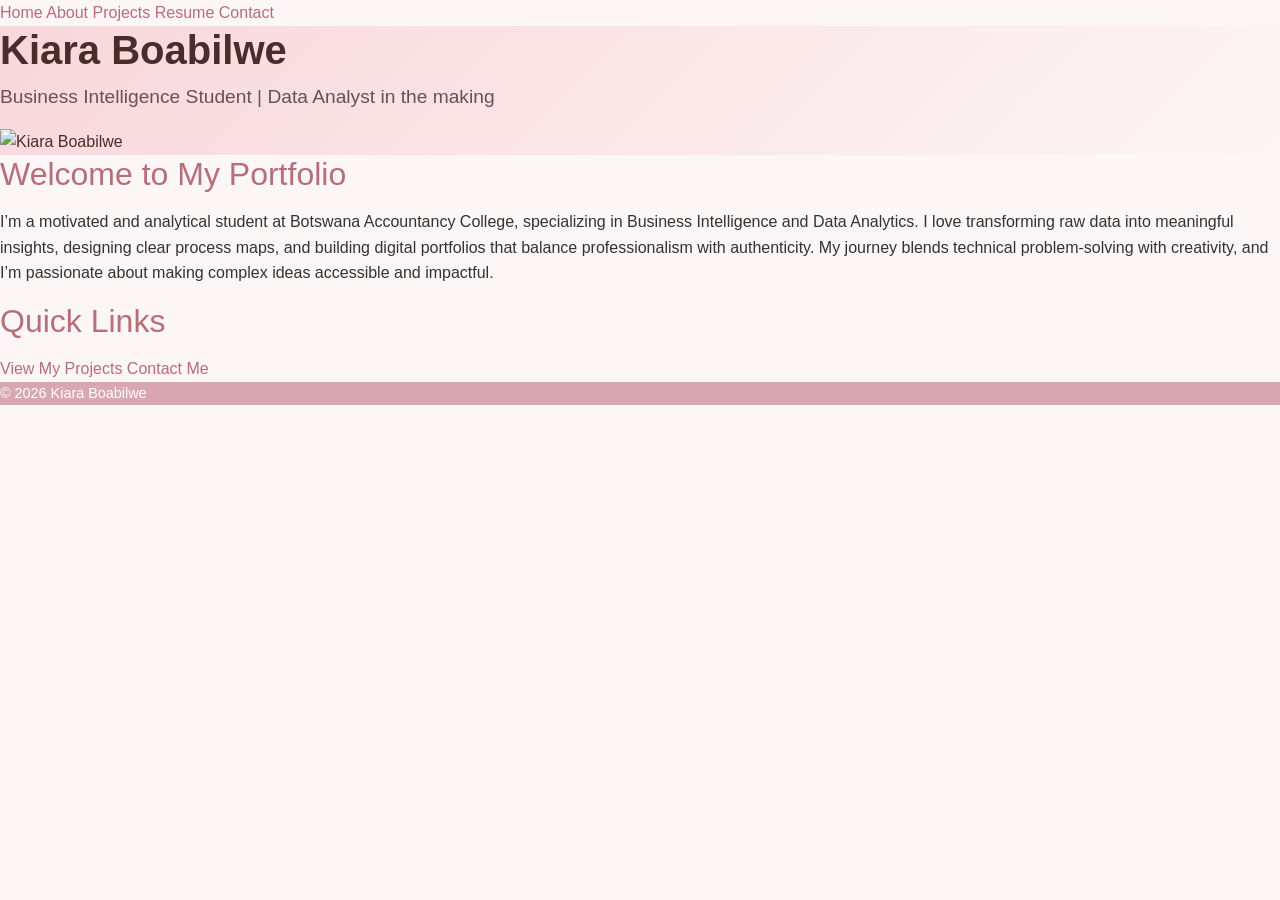
==== index.html @ 35b74cc0 "Update all" ====
<!DOCTYPE html>
<html lang="en">
<head>

  <meta charset="UTF-8">
  <meta name="viewport" content="width=device-width, initial-scale=1.0">
  <title>Kiara Boabilwe | Home</title>
  <link href="https://cdn.jsdelivr.net/npm/bootstrap@5.3.0/dist/css/bootstrap.min.css" rel="stylesheet">
  <link rel="stylesheet" href="styles.css">

</head>
<body>
    <nav>
        <a href="index.html">Home</a>
        <a href="about.html">About</a>
        <a href="projects.html">Projects</a>
        <a href="resume.html">Resume</a>
        <a href="contact.html">Contact</a>
    </nav>
    <header>
    <h1>Kiara Boabilwe</h1>
    <p>Business Intelligence Student | Data Analyst in the making</p>
    <img src="c:\Users\USER\Downloads\IMG-20250920-WA0191.jpg" alt="Kiara Boabilwe" width="200">
</header>

<main>
    <section>
        <h2>Welcome to My Portfolio</h2>
        <p>
            I’m a motivated and analytical student at Botswana Accountancy College, specializing in Business Intelligence and Data Analytics. 
            I love transforming raw data into meaningful insights, designing clear process maps, and building digital portfolios that balance professionalism with authenticity. 
            My journey blends technical problem‑solving with creativity, and I’m passionate about making complex ideas accessible and impactful.
        </p>
    </section>
    
    <section>
        <h2>Quick Links</h2>
        <a href="projects.html">View My Projects</a>
        <a href="contact.html">Contact Me</a>
    </section>
</main>

<footer>
    <p>&copy; 2026 Kiara Boabilwe</p>
</footer>
---- styles.css ----
/* General body styling */
body {
  font-family: 'Segoe UI', Arial, sans-serif;
  background-color: #fdf6f6; /* soft pink-beige background */
  color: #333;
  line-height: 1.6;
}

/* Navbar */
.navbar {
  background-color: #d8a7b1; /* muted pink */
}
.navbar-brand, .nav-link {
  color: #fff !important;
  font-weight: 500;
}
.nav-link:hover {
  color: #ffe6eb !important; /* lighter pink hover */
}

/* Hero / Header */
header {
  background: linear-gradient(135deg, #f8d7da, #fdf6f6);
  color: #4a2c2a;
}
header h1 {
  font-size: 2.5rem;
  font-weight: bold;
}
header p {
  font-size: 1.2rem;
  color: #6c4f4f;
}

/* Section headings */
h2, h4 {
  color: #b76e79; /* elegant rose tone */
  margin-bottom: 1rem;
}

/* Cards (Projects) */
.card {
  border: none;
  box-shadow: 0 4px 8px rgba(183, 110, 121, 0.2);
  transition: transform 0.2s ease;
}
.card:hover {
  transform: translateY(-5px);
}
.card-title {
  color: #b76e79;
  font-weight: bold;
}
.card-text {
  color: #444;
}

/* Buttons */
.btn-primary {
  background-color: #b76e79;
  border: none;
}
.btn-primary:hover {
  background-color: #a05c67;
}

/* Footer */
footer {
  background-color: #d8a7b1;
  color: #fff;
}
footer p {
  margin: 0;
  font-size: 0.9rem;
}

/* Contact links */
a {
  color: #b76e79;
  text-decoration: none;
}
a:hover {
  text-decoration: underline;
  color: #a05c67;
}
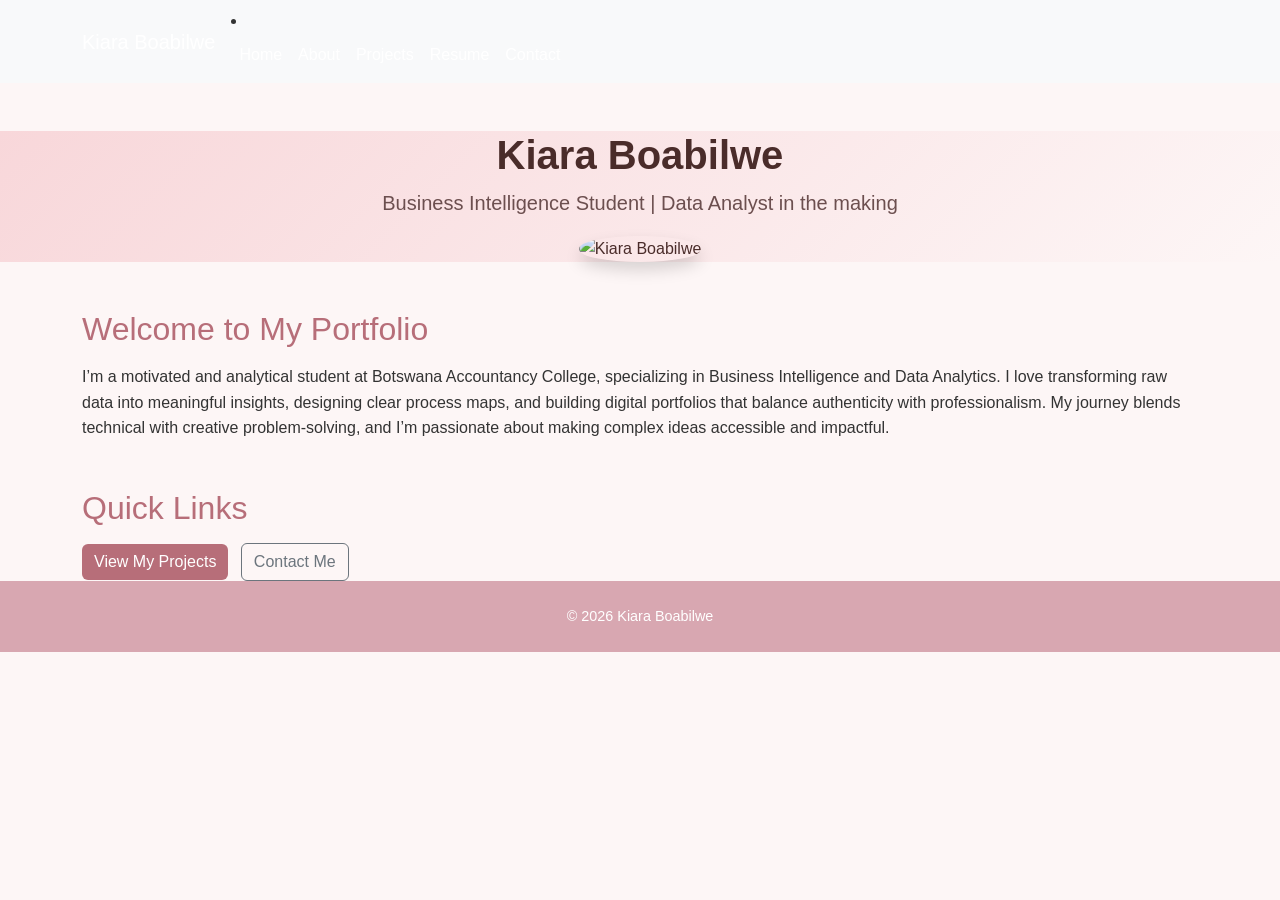
==== commit 99a8ac2d: "Update all" ====
--- a/index.html
+++ b/index.html
@@ -10,36 +10,50 @@
 
 </head>
 <body>
-    <nav>
-        <a href="index.html">Home</a>
-        <a href="about.html">About</a>
-        <a href="projects.html">Projects</a>
-        <a href="resume.html">Resume</a>
-        <a href="contact.html">Contact</a>
+    <!-- Navigation -->
+    <nav class="navbar navbar-expand-lg navbar-light bg-light">
+      <div class="container">
+        <a class="navbar-brand" href="index.html">Kiara Boabilwe</a>
+        <div class="collapse navbar-collapse">
+            <li class="nav-item">
+          <ul class="navbar-nav ms-auto"><a class="nav-link" href="index.html">Home</a></li>
+            <li class="nav-item"><a class="nav-link" href="about.html">About</a></li>
+            <li class="nav-item"><a class="nav-link" href="projects.html">Projects</a></li>
+            <li class="nav-item"><a class="nav-link" href="resume.html">Resume</a></li>
+<a class="nav-link" href="contact.html">Contact</a></li>
+          </ul>
+        </div>
+      </div>
     </nav>
-    <header>
-    <h1>Kiara Boabilwe</h1>
-    <p>Business Intelligence Student | Data Analyst in the making</p>
-    <img src="c:\Users\USER\Downloads\IMG-20250920-WA0191.jpg" alt="Kiara Boabilwe" width="200">
-</header>
 
-<main>
-    <section>
+    <!-- Header -->
+    <header class="text-center my-5">
+      <h1>Kiara Boabilwe</h1>
+      <p class="lead">Business Intelligence Student | Data Analyst in the making</p>
+      <img src="images/profile.jpg" alt="Kiara Boabilwe" class="rounded-circle shadow" width="200">
+    </header>
+
+    <!-- Main Content -->
+    <main class="container">
+      <section class="mb-5">
         <h2>Welcome to My Portfolio</h2>
         <p>
-            I’m a motivated and analytical student at Botswana Accountancy College, specializing in Business Intelligence and Data Analytics. 
-            I love transforming raw data into meaningful insights, designing clear process maps, and building digital portfolios that balance professionalism with authenticity. 
-            My journey blends technical problem‑solving with creativity, and I’m passionate about making complex ideas accessible and impactful.
+          I’m a motivated and analytical student at Botswana Accountancy College, specializing in Business Intelligence and Data Analytics. 
+          I love transforming raw data into meaningful insights, designing clear process maps, and building digital portfolios that balance authenticity with professionalism. 
+          My journey blends technical with creative problem‑solving, and I’m passionate about making complex ideas accessible and impactful.
         </p>
-    </section>
-    
-    <section>
+      </section>
+      
+      <section>
         <h2>Quick Links</h2>
-        <a href="projects.html">View My Projects</a>
-        <a href="contact.html">Contact Me</a>
-    </section>
-</main>
+        <a href="projects.html" class="btn btn-primary me-2">View My Projects</a>
+        <a href="contact.html" class="btn btn-outline-secondary">Contact Me</a>
+      </section>
+    </main>
 
-<footer>
-    <p>&copy; 2026 Kiara Boabilwe</p>
-</footer>+    <!-- Footer -->
+    <footer class="text-center py-4">
+      <p>&copy; 2026 Kiara Boabilwe</p>
+    </footer>
+</body>
+</html>
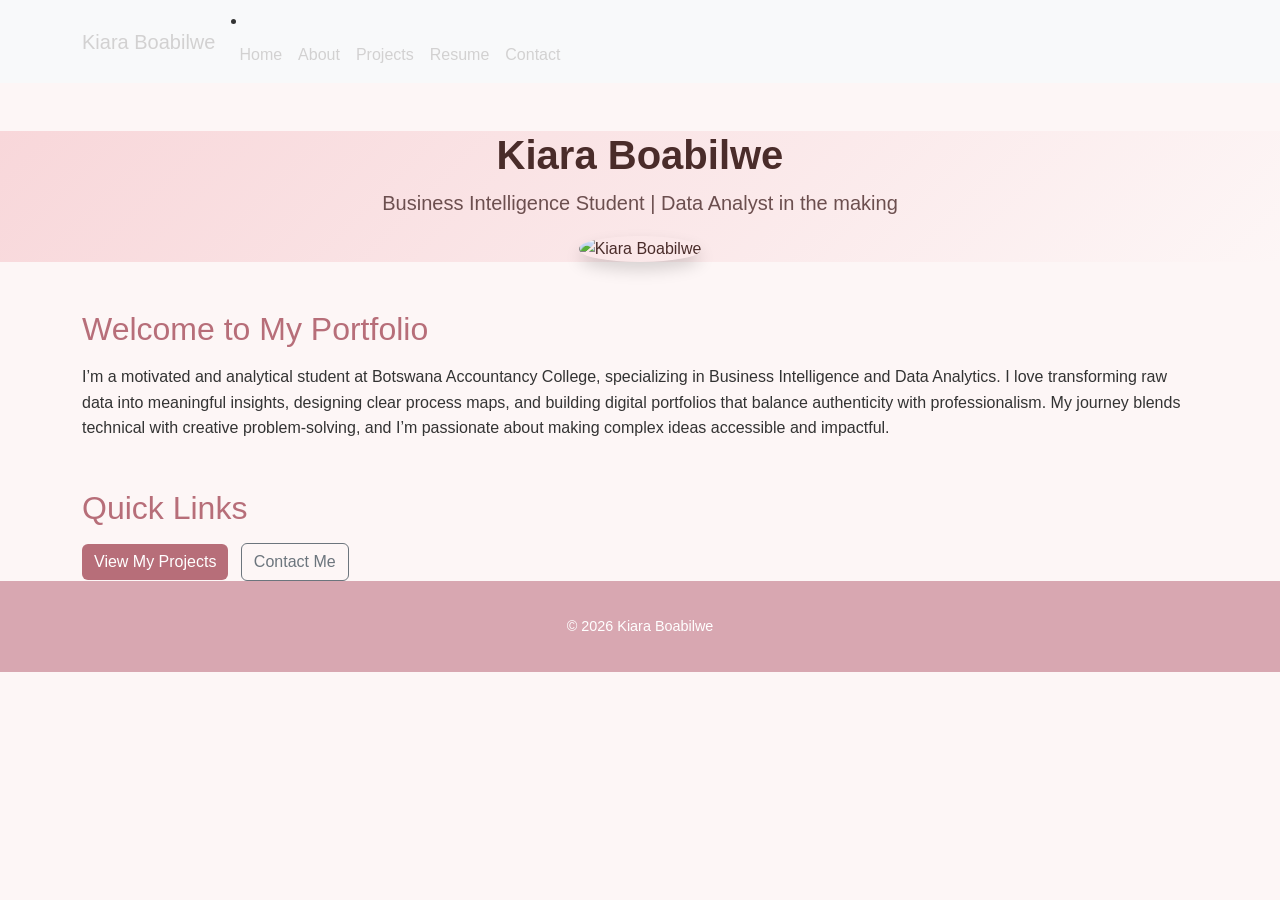
==== commit 55d2467c: "Update all" ====
--- a/index.html
+++ b/index.html
@@ -11,7 +11,7 @@
 </head>
 <body>
     <!-- Navigation -->
-    <nav class="navbar navbar-expand-lg navbar-light bg-light">
+    <nav class="navbar navbar-expand-lg navbar-dark bg-light">
       <div class="container">
         <a class="navbar-brand" href="index.html">Kiara Boabilwe</a>
         <div class="collapse navbar-collapse">
--- a/styles.css
+++ b/styles.css
@@ -8,14 +8,14 @@
 
 /* Navbar */
 .navbar {
-  background-color: #d8a7b1; /* muted pink */
+  background-color: #e68e9f; /* elegant rose tone */
 }
 .navbar-brand, .nav-link {
-  color: #fff !important;
+  color: #d2d1d1 !important;
   font-weight: 500;
 }
 .nav-link:hover {
-  color: #ffe6eb !important; /* lighter pink hover */
+  color: #e68e9f !important;
 }
 
 /* Hero / Header */
@@ -71,6 +71,7 @@
 }
 footer p {
   margin: 0;
+  padding: 10px;
   font-size: 0.9rem;
 }
 
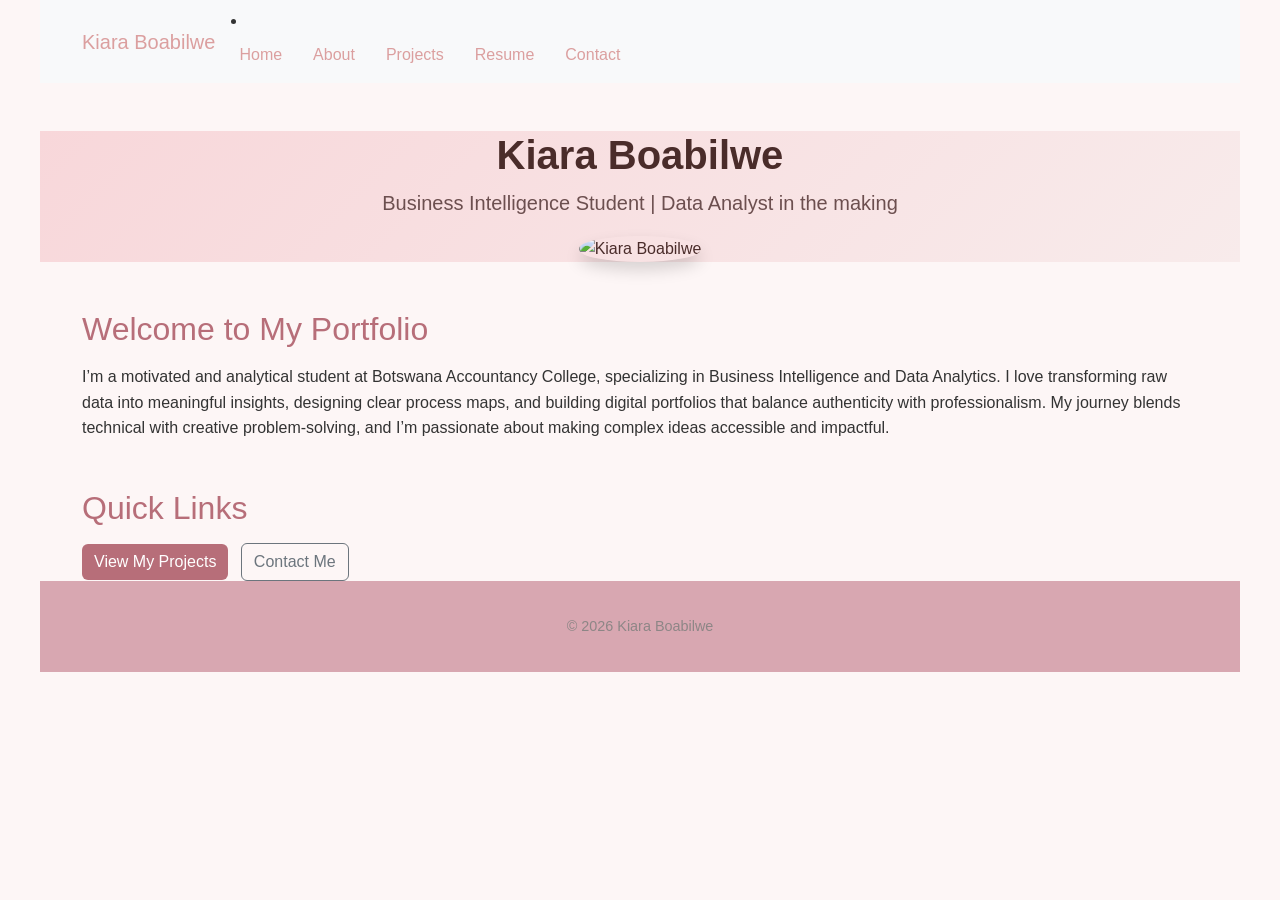
==== commit 611602ea: "Update all with image links" ====
--- a/index.html
+++ b/index.html
@@ -11,7 +11,7 @@
 </head>
 <body>
     <!-- Navigation -->
-    <nav class="navbar navbar-expand-lg navbar-dark bg-light">
+    <nav class="navbar navbar-expand-lg navbar-light bg-light">
       <div class="container">
         <a class="navbar-brand" href="index.html">Kiara Boabilwe</a>
         <div class="collapse navbar-collapse">
@@ -30,7 +30,7 @@
     <header class="text-center my-5">
       <h1>Kiara Boabilwe</h1>
       <p class="lead">Business Intelligence Student | Data Analyst in the making</p>
-      <img src="images/profile.jpg" alt="Kiara Boabilwe" class="rounded-circle shadow" width="200">
+      <img src="c:\Users\USER\Downloads\IMG-20250920-WA0191.jpg" alt="Kiara Boabilwe" class="rounded-circle shadow" width="200">
     </header>
 
     <!-- Main Content -->
--- a/styles.css
+++ b/styles.css
@@ -11,7 +11,7 @@
   background-color: #e68e9f; /* elegant rose tone */
 }
 .navbar-brand, .nav-link {
-  color: #d2d1d1 !important;
+  color: #db9f9f !important;
   font-weight: 500;
 }
 .nav-link:hover {
@@ -20,7 +20,7 @@
 
 /* Hero / Header */
 header {
-  background: linear-gradient(135deg, #f8d7da, #fdf6f6);
+  background: linear-gradient(135deg, #f8d7da, #f8ebeb);
   color: #4a2c2a;
 }
 header h1 {
@@ -39,10 +39,17 @@
 }
 
 /* Cards (Projects) */
+
+.projects-section {
+  background-color: #fce4ec;   /* soft pastel pink */
+  padding: 40px;              /* adds space inside the section */
+}
+
 .card {
-  border: none;
-  box-shadow: 0 4px 8px rgba(183, 110, 121, 0.2);
-  transition: transform 0.2s ease;
+   background-color: #fff;     /* keep cards white for contrast */
+  border: 1px solid #f8bbd0;  /* light pink border for detail */
+  padding: 20px;
+  margin: 20px;
 }
 .card:hover {
   transform: translateY(-5px);
@@ -67,7 +74,7 @@
 /* Footer */
 footer {
   background-color: #d8a7b1;
-  color: #fff;
+  color: #8d8686;
 }
 footer p {
   margin: 0;
@@ -83,4 +90,19 @@
 a:hover {
   text-decoration: underline;
   color: #a05c67;
-}+}
+
+/* Body (Contact page) */
+body {
+  margin: 0;            /* removes default browser margin */
+  padding: 0 40px;      /* adds 40px space on left and right */
+}
+
+nav {
+  padding: 0 20px;      /* adds space inside the nav bar */
+}
+
+nav a {
+  margin-right: 15px;   /* separates each link from the next */
+}
+
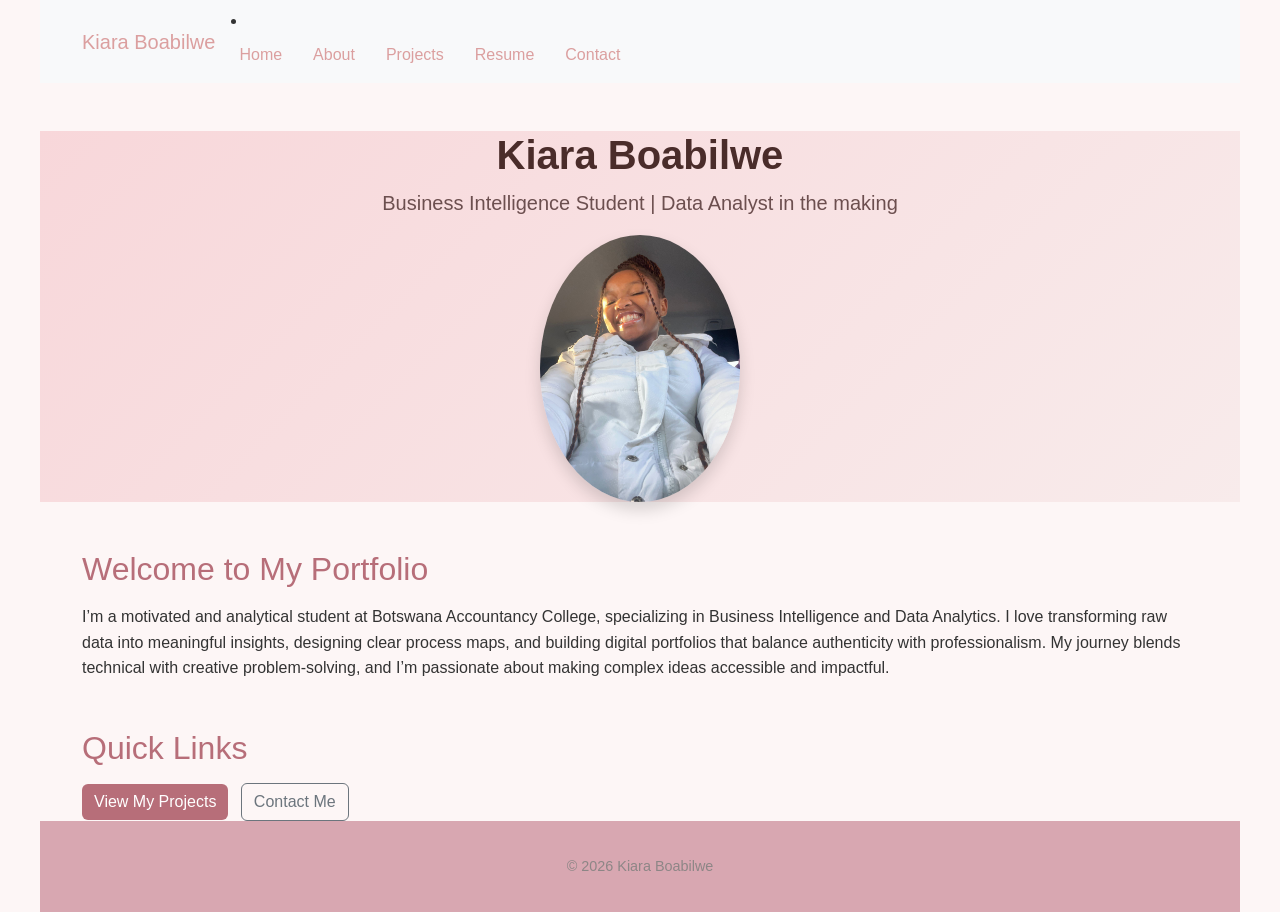
==== commit e9fbed2a: "Update all" ====
--- a/index.html
+++ b/index.html
@@ -30,7 +30,7 @@
     <header class="text-center my-5">
       <h1>Kiara Boabilwe</h1>
       <p class="lead">Business Intelligence Student | Data Analyst in the making</p>
-      <img src="c:\Users\USER\Downloads\IMG-20250920-WA0191.jpg" alt="Kiara Boabilwe" class="rounded-circle shadow" width="200">
+      <img src="images/IMG-20250920-WA0191.jpg" alt="Kiara Boabilwe" class="rounded-circle shadow" width="200">
     </header>
 
     <!-- Main Content -->
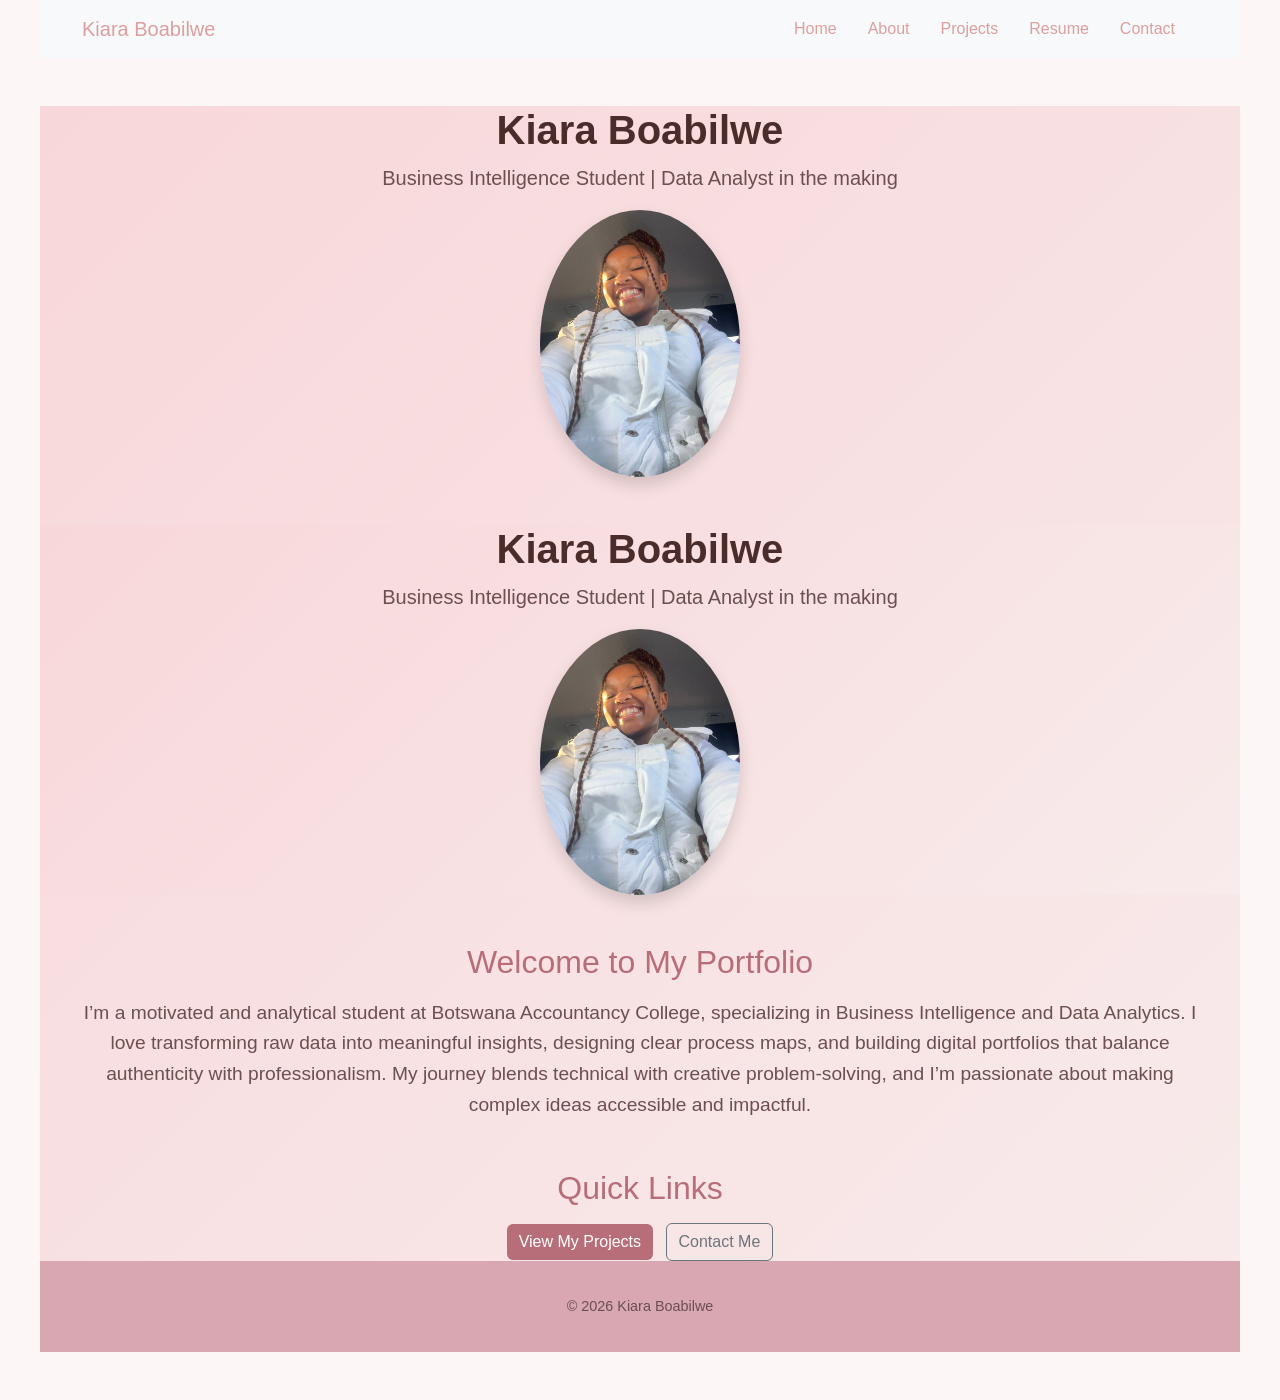
==== commit 0ee2a85e: "Update" ====
--- a/index.html
+++ b/index.html
@@ -15,12 +15,22 @@
       <div class="container">
         <a class="navbar-brand" href="index.html">Kiara Boabilwe</a>
         <div class="collapse navbar-collapse">
-            <li class="nav-item">
-          <ul class="navbar-nav ms-auto"><a class="nav-link" href="index.html">Home</a></li>
+          <ul class="navbar-nav ms-auto">
+            <li class="nav-item"><a class="nav-link" href="index.html">Home</a></li>
             <li class="nav-item"><a class="nav-link" href="about.html">About</a></li>
             <li class="nav-item"><a class="nav-link" href="projects.html">Projects</a></li>
             <li class="nav-item"><a class="nav-link" href="resume.html">Resume</a></li>
-<a class="nav-link" href="contact.html">Contact</a></li>
+            <li class="nav-item"></li><a class="nav-link" href="contact.html">Contact</a></li>
+          </ul>
+        </div>
+      </div>
+    </nav>
+
+    <!-- Header -->
+    <header class="text-center my-5">
+      <h1>Kiara Boabilwe</h1>
+      <p class="lead">Business Intelligence Student | Data Analyst in the making</p>
+      <img src="images/IMG-20250920-WA0191.jpg" alt="Kiara Boabilwe" class="rounded-circle shadow" width="200">
           </ul>
         </div>
       </div>
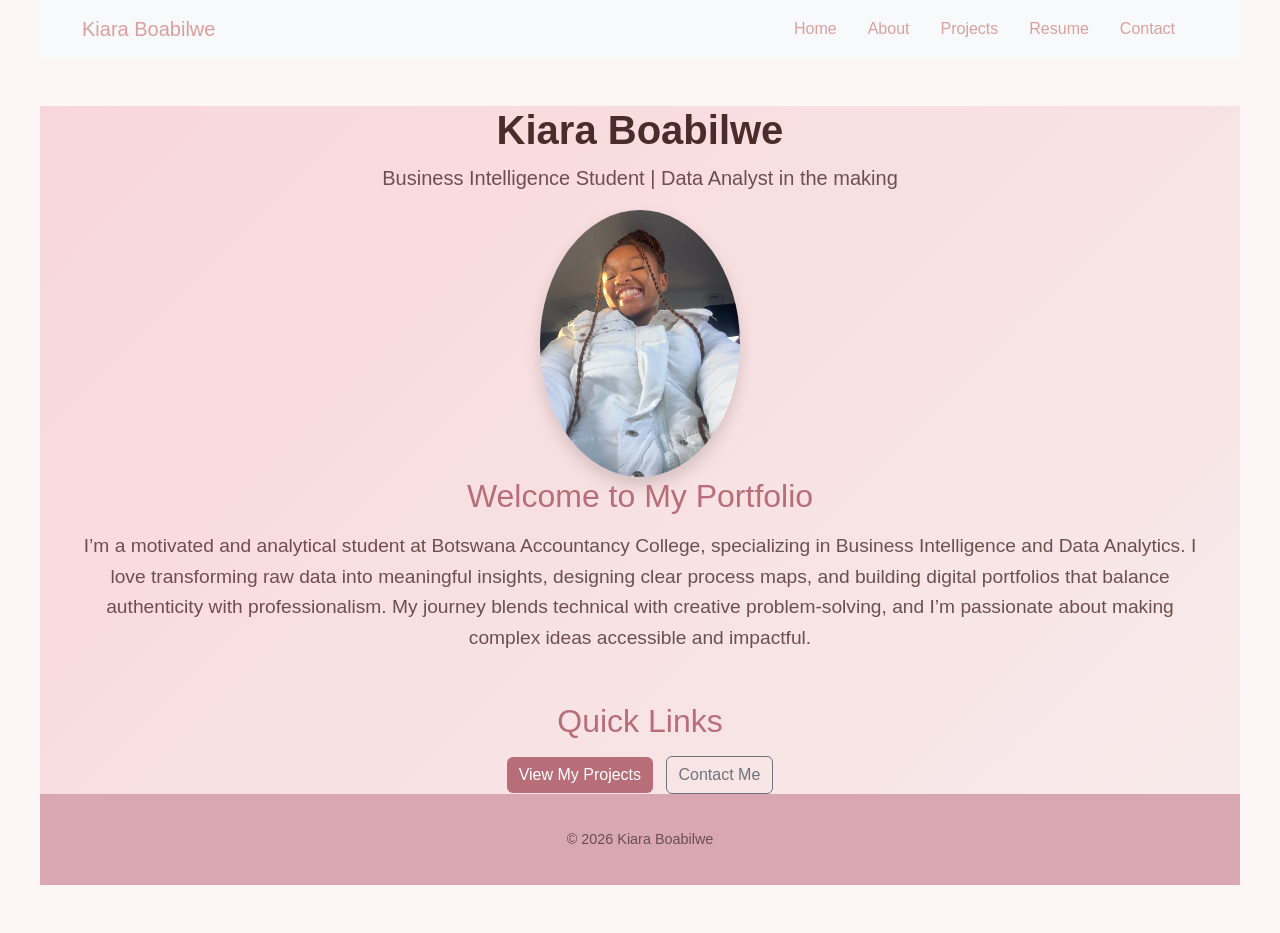
==== commit ac06ba2a: "Update" ====
--- a/index.html
+++ b/index.html
@@ -35,14 +35,7 @@
         </div>
       </div>
     </nav>
-
-    <!-- Header -->
-    <header class="text-center my-5">
-      <h1>Kiara Boabilwe</h1>
-      <p class="lead">Business Intelligence Student | Data Analyst in the making</p>
-      <img src="images/IMG-20250920-WA0191.jpg" alt="Kiara Boabilwe" class="rounded-circle shadow" width="200">
-    </header>
-
+ 
     <!-- Main Content -->
     <main class="container">
       <section class="mb-5">
--- a/styles.css
+++ b/styles.css
@@ -106,3 +106,9 @@
   margin-right: 15px;   /* separates each link from the next */
 }
 
+.navbar-nav {
+  list-style-type: none;
+  margin: 0;
+  padding: 0;
+}
+
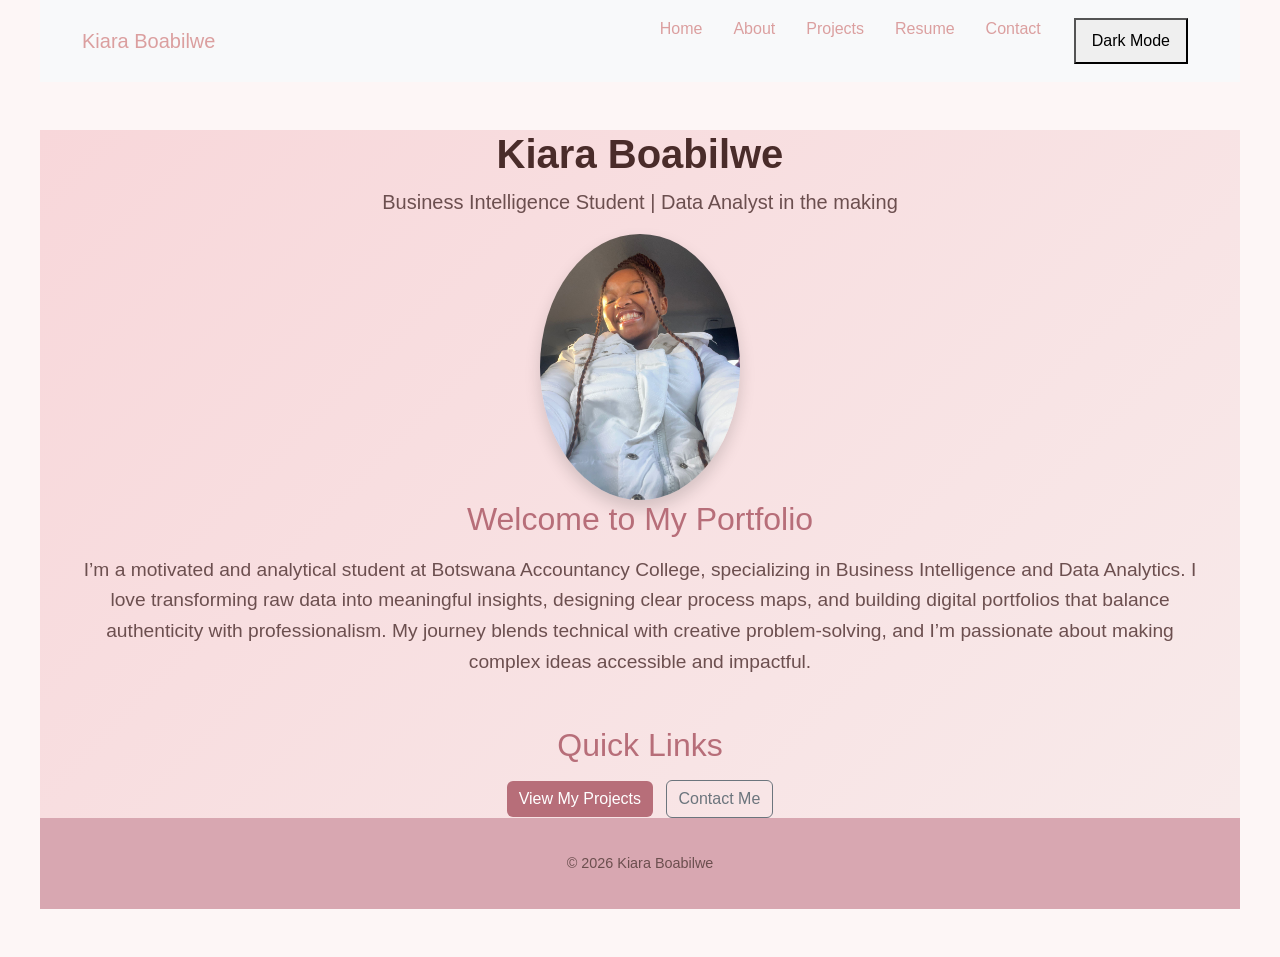
==== commit 1c5ebdd3: "Update" ====
--- a/index.html
+++ b/index.html
@@ -20,7 +20,8 @@
             <li class="nav-item"><a class="nav-link" href="about.html">About</a></li>
             <li class="nav-item"><a class="nav-link" href="projects.html">Projects</a></li>
             <li class="nav-item"><a class="nav-link" href="resume.html">Resume</a></li>
-            <li class="nav-item"></li><a class="nav-link" href="contact.html">Contact</a></li>
+            <li class="nav-item"><a class="nav-link" href="contact.html">Contact</a></li>
+            <button id="theme-toggle"> Dark Mode</button> <!--ADD THIS-->
           </ul>
         </div>
       </div>
@@ -58,5 +59,7 @@
     <footer class="text-center py-4">
       <p>&copy; 2026 Kiara Boabilwe</p>
     </footer>
+
+    <script src="script.js"></script>
 </body>
 </html>
--- a/styles.css
+++ b/styles.css
@@ -10,6 +10,19 @@
 .navbar {
   background-color: #e68e9f; /* elegant rose tone */
 }
+
+body.dark-mode {
+
+    background-color: #333333; 
+
+    color: #f9f9f9; 
+
+} 
+
+body.dark-mode nav { background-color: #222222; } 
+
+#theme-toggle { padding: 8px 16px; cursor: pointer; margin: 10px; } 
+
 .navbar-brand, .nav-link {
   color: #db9f9f !important;
   font-weight: 500;
